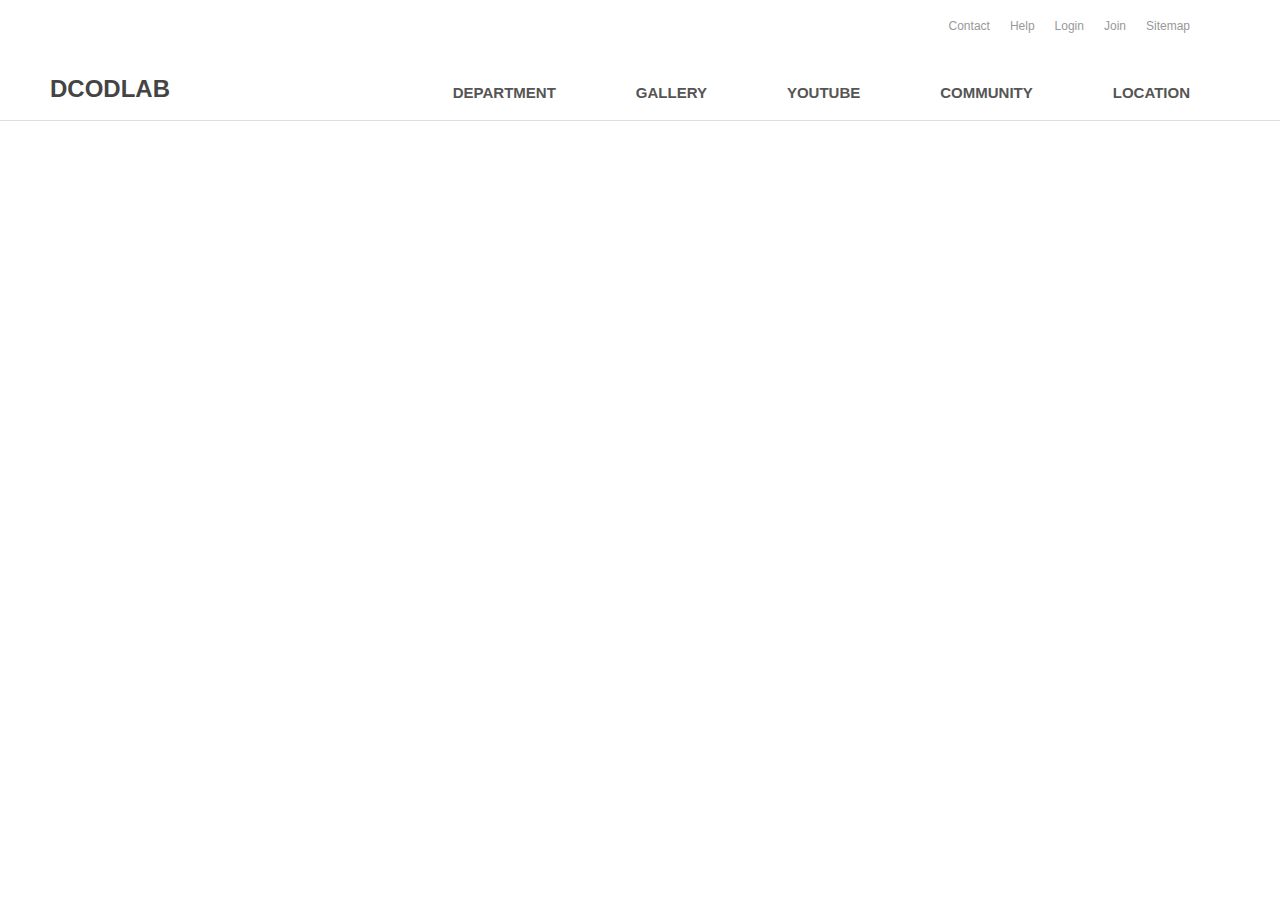
==== 기업형 웹 페이지 제작/index.html @ 9e2bd9cb "header 영역" ====
<!DOCTYPE html>
<html lang="ko">
<head>
    <meta charset="UTF-8">
    <meta http-equiv="x-ua-compatible" content="IE=EDGE">
    <meta name="viewport" content="width=device-width, initial-scale=1.0">
    <title>기업형 웹 페이지</title>
    <link rel="icon" href="favicon.ico" type="image/x-icon">
    <link rel="stylesheet" href="https://cdnjs.cloudflare.com/ajax/libs/font-awesome/6.2.1/css/all.min.css" integrity="sha512-MV7K8+y+gLIBoVD59lQIYicR65iaqukzvf/nwasF0nqhPay5w/9lJmVM2hMDcnK1OnMGCdVK+iQrJ7lzPJQd1w==" crossorigin="anonymous" referrerpolicy="no-referrer" />    <link rel="stylesheet" href="css/style.css">
    <link rel="stylesheet" href="css/style.css">
    <script defer src="js/ie.js"></script>
</head>
<body>
  <header>
    <div class="inner">
      <h1><a href="#">DCODLAB</a></h1>

      <ul id="gnb">
        <li><a href="#">DEPARTMENT</a></li>
        <li><a href="#">GALLERY</a></li>
        <li><a href="#">YOUTUBE</a></li>
        <li><a href="#">COMMUNITY</a></li>
        <li><a href="#">LOCATION</a></li>
      </ul>

      <ul class="util">
        <li><a href="#">Contact</a></li>
        <li><a href="#">Help</a></li>
        <li><a href="#">Login</a></li>
        <li><a href="#">Join</a></li>
        <li><a href="#">Sitemap</a></li>
      </ul>
    </div>

  </header>
</body>
</html>
---- 기업형 웹 페이지 제작/css/style.css ----
@charset "UTF-8";
* {
    margin: 0px;
    padding: 0px;
    box-sizing: border-box;
}
ul, ol {
    list-style: none;
}
a{
    text-decoration: none;
}
/* header */
header {
    width: 100%;
    border-bottom: 1px solid #ddd;
}
header .inner {
    width: 1180px;
    height: 120px;
    margin: 0px auto;
    position: relative;
}
header .inner h1 {
    position: absolute;
    left: 0px;
    bottom: 15px;
}
header .inner h1 a {
    font: bold 24px/1 "arial";
    color: #444;
}
/* header util 영역 */
header .inner .util {
    position: absolute;
    top: 20px;
    right: 30px;
}
header .inner .util li {
    float: left;
}
header .inner .util li a {
    display: block;
    font: 12px/1 "arial";
    color: #999;
    padding: 0px 10px;
}
/* header 주메뉴 영역 */
header .inner #gnb {
    position: absolute;
    bottom: 0px;
    right: 0px;
}
header .inner #gnb li {
    float: left;
}
header .inner #gnb li a {
    display: block;
    font: bold 15px/1 "arial";
    color: #555;
    padding: 20px 40px;
    transition: all 0.5s;
}
header .inner #gnb li a:hover {
    background: #555;
    color: #fff;
}
---- 기업형 웹 페이지 제작/css/style.css ----
@charset "UTF-8";
* {
    margin: 0px;
    padding: 0px;
    box-sizing: border-box;
}
ul, ol {
    list-style: none;
}
a{
    text-decoration: none;
}
/* header */
header {
    width: 100%;
    border-bottom: 1px solid #ddd;
}
header .inner {
    width: 1180px;
    height: 120px;
    margin: 0px auto;
    position: relative;
}
header .inner h1 {
    position: absolute;
    left: 0px;
    bottom: 15px;
}
header .inner h1 a {
    font: bold 24px/1 "arial";
    color: #444;
}
/* header util 영역 */
header .inner .util {
    position: absolute;
    top: 20px;
    right: 30px;
}
header .inner .util li {
    float: left;
}
header .inner .util li a {
    display: block;
    font: 12px/1 "arial";
    color: #999;
    padding: 0px 10px;
}
/* header 주메뉴 영역 */
header .inner #gnb {
    position: absolute;
    bottom: 0px;
    right: 0px;
}
header .inner #gnb li {
    float: left;
}
header .inner #gnb li a {
    display: block;
    font: bold 15px/1 "arial";
    color: #555;
    padding: 20px 40px;
    transition: all 0.5s;
}
header .inner #gnb li a:hover {
    background: #555;
    color: #fff;
}
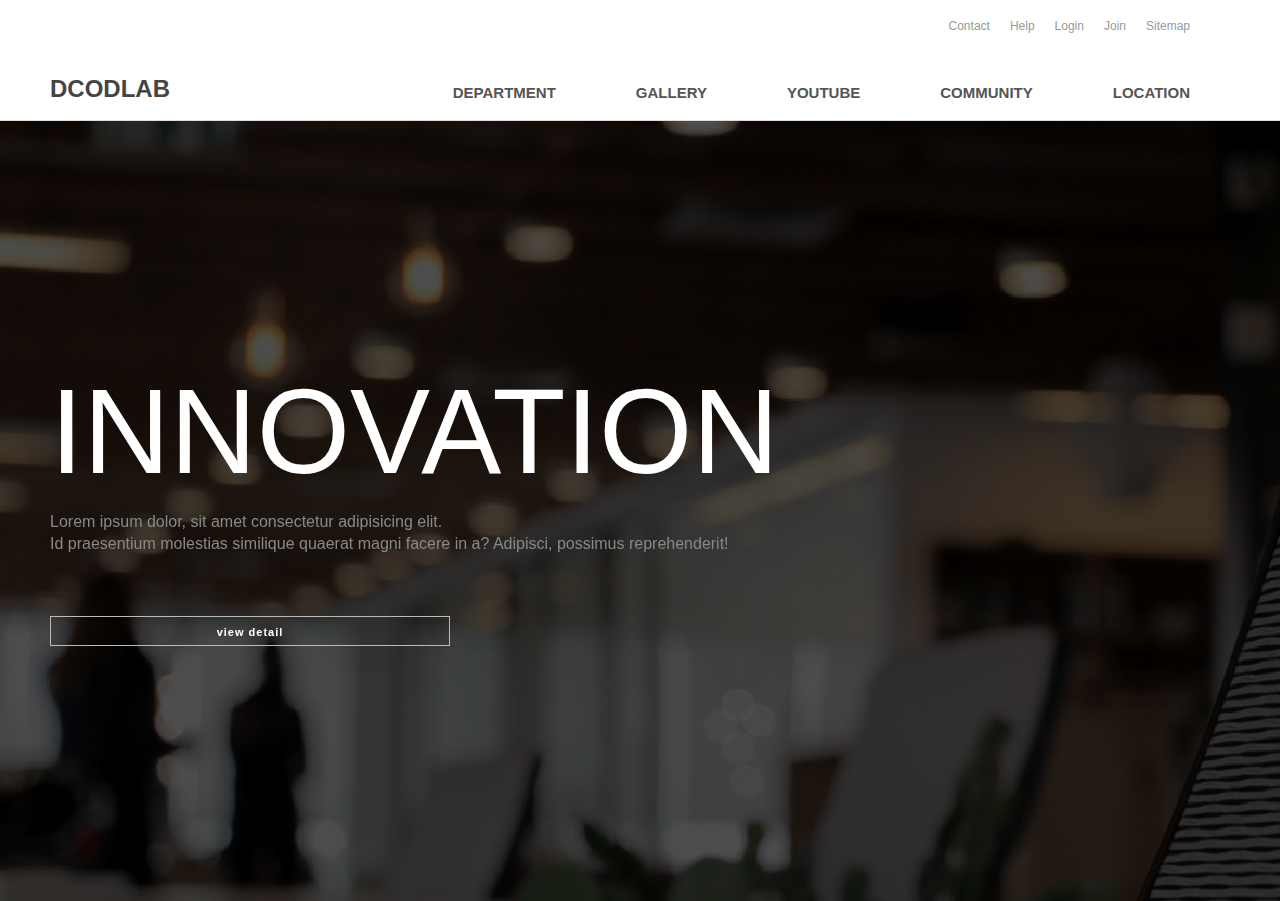
==== commit d6169593: "figuer 영역" ====
--- a/기업형 웹 페이지 제작/index.html
+++ b/기업형 웹 페이지 제작/index.html
@@ -11,27 +11,35 @@
     <script defer src="js/ie.js"></script>
 </head>
 <body>
-  <header>
-    <div class="inner">
-      <h1><a href="#">DCODLAB</a></h1>
+    <header>
+        <div class="inner">
+          <h1><a href="#">DCODLAB</a></h1>
 
-      <ul id="gnb">
-        <li><a href="#">DEPARTMENT</a></li>
-        <li><a href="#">GALLERY</a></li>
-        <li><a href="#">YOUTUBE</a></li>
-        <li><a href="#">COMMUNITY</a></li>
-        <li><a href="#">LOCATION</a></li>
-      </ul>
+          <ul id="gnb">
+            <li><a href="#">DEPARTMENT</a></li>
+            <li><a href="#">GALLERY</a></li>
+            <li><a href="#">YOUTUBE</a></li>
+            <li><a href="#">COMMUNITY</a></li>
+            <li><a href="#">LOCATION</a></li>
+          </ul>
 
-      <ul class="util">
-        <li><a href="#">Contact</a></li>
-        <li><a href="#">Help</a></li>
-        <li><a href="#">Login</a></li>
-        <li><a href="#">Join</a></li>
-        <li><a href="#">Sitemap</a></li>
-      </ul>
-    </div>
-
-  </header>
+          <ul class="util">
+            <li><a href="#">Contact</a></li>
+            <li><a href="#">Help</a></li>
+            <li><a href="#">Login</a></li>
+            <li><a href="#">Join</a></li>
+            <li><a href="#">Sitemap</a></li>
+          </ul>
+        </div>
+    </header>
+    <figure>
+        <video src="img/visual.mp4" autoplay muted loop></video>
+        <div class="inner">
+            <h1>INNOVATION</h1>
+            <p>Lorem ipsum dolor, sit amet consectetur adipisicing elit. <br>
+                Id praesentium molestias similique quaerat magni facere in a? Adipisci, possimus reprehenderit!</p>
+            <a href="#">view detail</a>
+        </div>
+    </figure>
 </body>
 </html>--- a/기업형 웹 페이지 제작/css/style.css
+++ b/기업형 웹 페이지 제작/css/style.css
@@ -65,3 +65,59 @@
     background: #555;
     color: #fff;
 }
+/* visual */
+figure {
+    width: 100%;
+    height: calc(100vh - 120px);    /* 전체 브라우저 높이에서 120px만큼 빼줌 */
+    background: #000;
+    position: relative;
+    overflow: hidden;
+    padding-top: 250px;
+}
+figure video {
+    object-fit: cover;
+    width: 100%;
+    height: 100%;
+    opacity: 0.3;
+    position: absolute;
+    top: 0px;
+    left: 0px;
+}
+figure .inner {
+    width: 1180px;
+    margin: 0px auto;
+    position: relative;
+}
+figure .inner h1 {
+    font: normal 120px/1 "arial";
+    color: #fff;
+    margin-bottom: 20px;
+}
+figure .inner p {
+    font: 16px/1.4 "arial";
+    color: #888;
+    margin-bottom: 60px;
+}
+figure .inner a {
+    display: block;
+    width: 400px;
+    height: 30px;
+    border: 1px solid #bbb;
+    font: bold 11px/30px "arial";
+    color: #fff;
+    text-align: center;
+    letter-spacing: 1px;
+    transition: all 0.5s;
+}
+figure .inner a:hover {
+    background: #fff;
+    color: #555;
+}
+
+
+
+
+
+
+
+
--- a/기업형 웹 페이지 제작/css/style.css
+++ b/기업형 웹 페이지 제작/css/style.css
@@ -65,3 +65,59 @@
     background: #555;
     color: #fff;
 }
+/* visual */
+figure {
+    width: 100%;
+    height: calc(100vh - 120px);    /* 전체 브라우저 높이에서 120px만큼 빼줌 */
+    background: #000;
+    position: relative;
+    overflow: hidden;
+    padding-top: 250px;
+}
+figure video {
+    object-fit: cover;
+    width: 100%;
+    height: 100%;
+    opacity: 0.3;
+    position: absolute;
+    top: 0px;
+    left: 0px;
+}
+figure .inner {
+    width: 1180px;
+    margin: 0px auto;
+    position: relative;
+}
+figure .inner h1 {
+    font: normal 120px/1 "arial";
+    color: #fff;
+    margin-bottom: 20px;
+}
+figure .inner p {
+    font: 16px/1.4 "arial";
+    color: #888;
+    margin-bottom: 60px;
+}
+figure .inner a {
+    display: block;
+    width: 400px;
+    height: 30px;
+    border: 1px solid #bbb;
+    font: bold 11px/30px "arial";
+    color: #fff;
+    text-align: center;
+    letter-spacing: 1px;
+    transition: all 0.5s;
+}
+figure .inner a:hover {
+    background: #fff;
+    color: #555;
+}
+
+
+
+
+
+
+
+
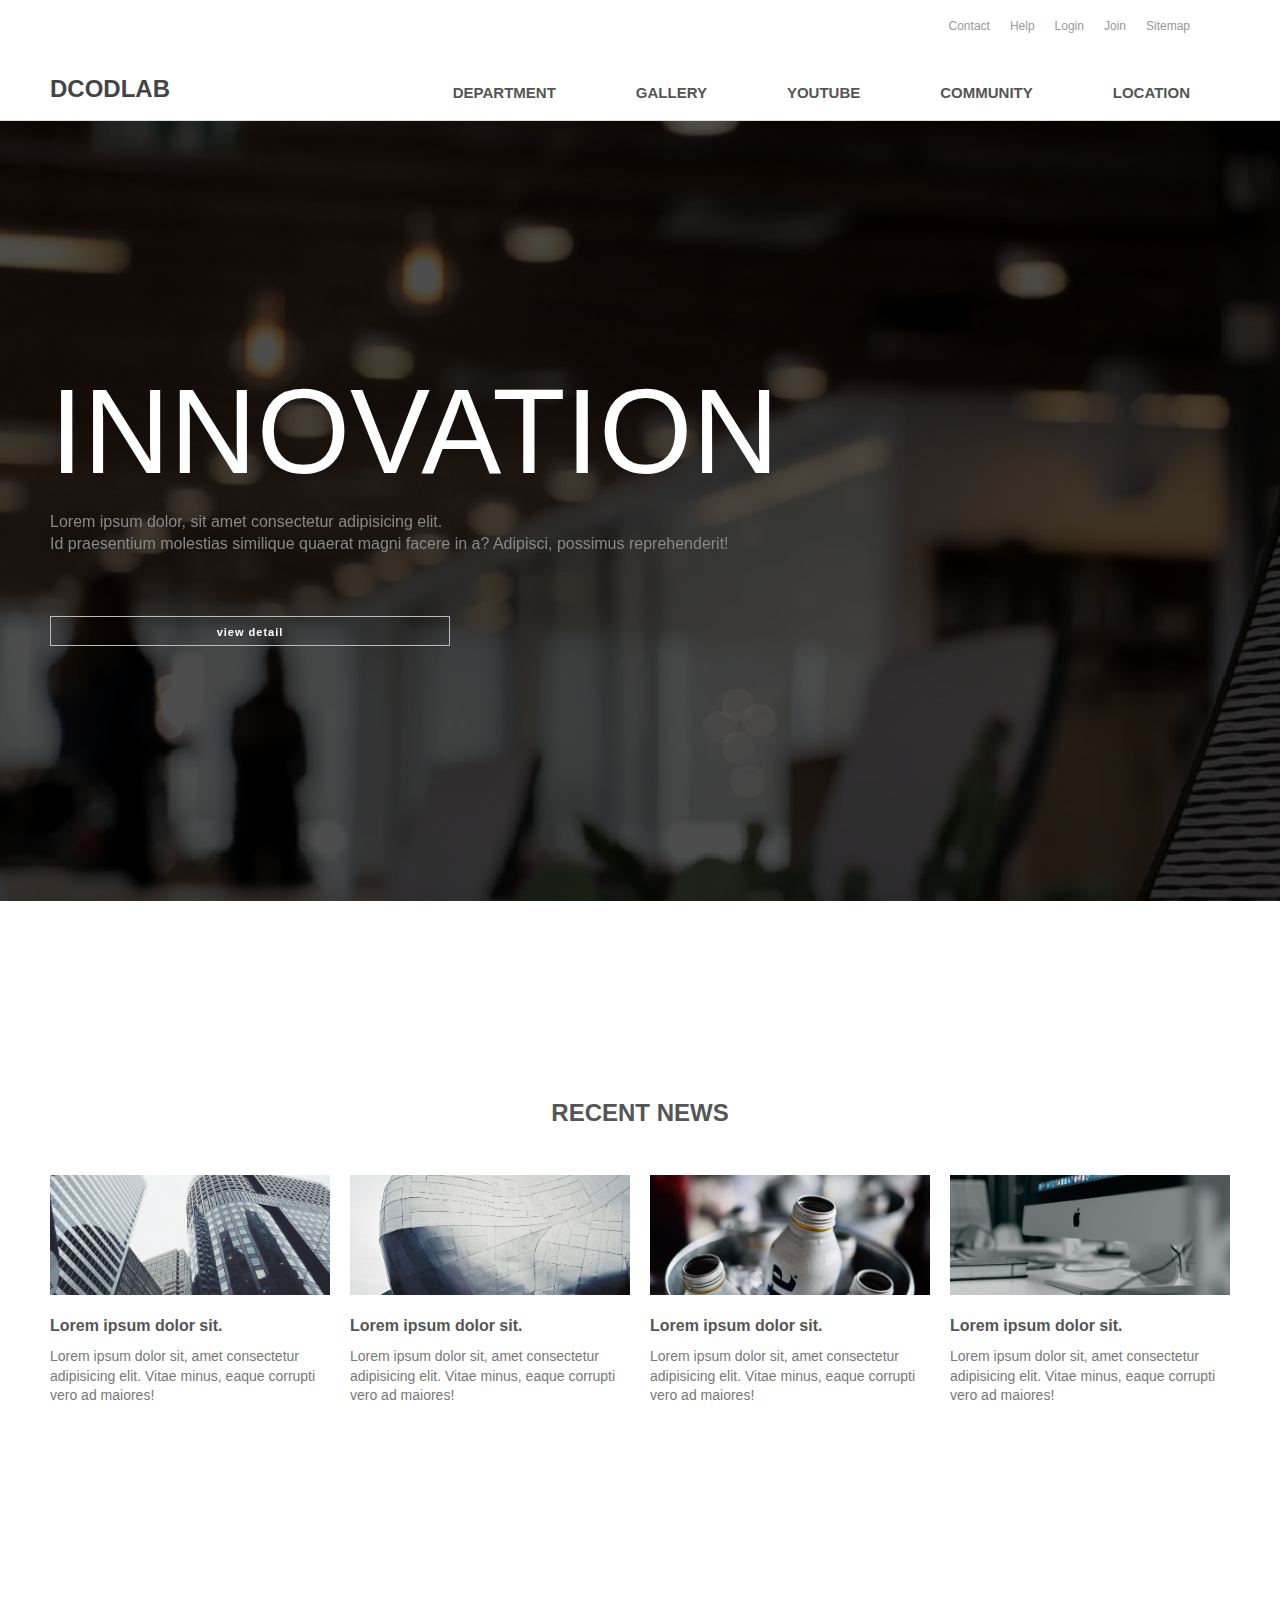
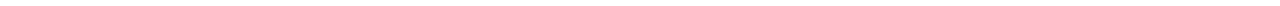
==== commit 8fec913a: "section 영역" ====
--- a/기업형 웹 페이지 제작/index.html
+++ b/기업형 웹 페이지 제작/index.html
@@ -41,5 +41,46 @@
             <a href="#">view detail</a>
         </div>
     </figure>
+    <section>
+        <div class="inner">
+            <h1>RECENT NEWS</h1>
+            <div class="wrap">
+                <article>
+                    <div class="pic">
+                        <img src="img/news1.jpg" alt="1번째 콘텐츠 이미지">
+                    </div>
+                    <h2><a href="#">Lorem ipsum dolor sit.</a></h2>
+                    <p>Lorem ipsum dolor sit, amet consectetur adipisicing elit. Vitae minus, eaque corrupti vero ad
+                        maiores!</p>
+                </article>
+
+                <article>
+                    <div class="pic">
+                        <img src="img/news2.jpg" alt="2번째 콘텐츠 이미지">
+                    </div>
+                    <h2><a href="#">Lorem ipsum dolor sit.</a></h2>
+                    <p>Lorem ipsum dolor sit, amet consectetur adipisicing elit. Vitae minus, eaque corrupti vero ad
+                        maiores!</p>
+                </article>
+
+                <article>
+                    <div class="pic">
+                        <img src="img/news3.jpg" alt="3번째 콘텐츠 이미지">
+                    </div>
+                    <h2><a href="#">Lorem ipsum dolor sit.</a></h2>
+                    <p>Lorem ipsum dolor sit, amet consectetur adipisicing elit. Vitae minus, eaque corrupti vero ad
+                        maiores!</p>
+                </article>
+
+                <article>
+                    <div class="pic">
+                        <img src="img/news4.jpg" alt="4번째 콘텐츠 이미지">
+                    </div>
+                    <h2><a href="#">Lorem ipsum dolor sit.</a></h2>
+                    <p>Lorem ipsum dolor sit, amet consectetur adipisicing elit. Vitae minus, eaque corrupti vero ad
+                        maiores!</p>
+            </div>
+        </div>
+    </section>
 </body>
 </html>--- a/기업형 웹 페이지 제작/css/style.css
+++ b/기업형 웹 페이지 제작/css/style.css
@@ -113,11 +113,60 @@
     background: #fff;
     color: #555;
 }
+/* news */
+section {
+    width: 100%;
+    padding: 200px 0px;
+}
+section .inner {
+    width: 1180px;
+    margin: 0px auto;
+}
 
-
-
-
-
-
-
-
+section .inner h1 {
+    font: bold 24px/1 "arial";
+    color: #555;
+    text-align: center;
+    margin-bottom: 50px;
+}
+section .inner .wrap {
+    width: 100%;
+}
+section .inner .wrap::after {
+    content: "";
+    display: block;
+    clear: both;
+}
+section .inner .wrap article {
+    width: 280px;
+    float: left;
+    margin-right: 20px;
+}
+section .inner .wrap article:last-child {
+/* 맨 오른쪽 마지막 요소의 여백만 제거 */
+    margin-right: 0px;
+}
+section .inner .wrap article h2 {
+    margin-bottom: 10px;
+}
+section .inner .wrap article h2 a {
+    font: bold 16px/1 "arial";
+    color: #555;
+}
+section .inner .wrap article p {
+    font: 14px/1.4 "arial";
+    color: #777;
+}
+section .inner .wrap article .pic {
+    width: 100%;
+    height: 120px;
+    background: #333;
+    margin-bottom: 15px;
+    position: relative;
+    overflow: hidden;
+}
+section .inner .wrap article .pic img {
+    object-fit: cover;
+    width: 100%;
+    height: 100%;
+}--- a/기업형 웹 페이지 제작/css/style.css
+++ b/기업형 웹 페이지 제작/css/style.css
@@ -113,11 +113,60 @@
     background: #fff;
     color: #555;
 }
+/* news */
+section {
+    width: 100%;
+    padding: 200px 0px;
+}
+section .inner {
+    width: 1180px;
+    margin: 0px auto;
+}
 
-
-
-
-
-
-
-
+section .inner h1 {
+    font: bold 24px/1 "arial";
+    color: #555;
+    text-align: center;
+    margin-bottom: 50px;
+}
+section .inner .wrap {
+    width: 100%;
+}
+section .inner .wrap::after {
+    content: "";
+    display: block;
+    clear: both;
+}
+section .inner .wrap article {
+    width: 280px;
+    float: left;
+    margin-right: 20px;
+}
+section .inner .wrap article:last-child {
+/* 맨 오른쪽 마지막 요소의 여백만 제거 */
+    margin-right: 0px;
+}
+section .inner .wrap article h2 {
+    margin-bottom: 10px;
+}
+section .inner .wrap article h2 a {
+    font: bold 16px/1 "arial";
+    color: #555;
+}
+section .inner .wrap article p {
+    font: 14px/1.4 "arial";
+    color: #777;
+}
+section .inner .wrap article .pic {
+    width: 100%;
+    height: 120px;
+    background: #333;
+    margin-bottom: 15px;
+    position: relative;
+    overflow: hidden;
+}
+section .inner .wrap article .pic img {
+    object-fit: cover;
+    width: 100%;
+    height: 100%;
+}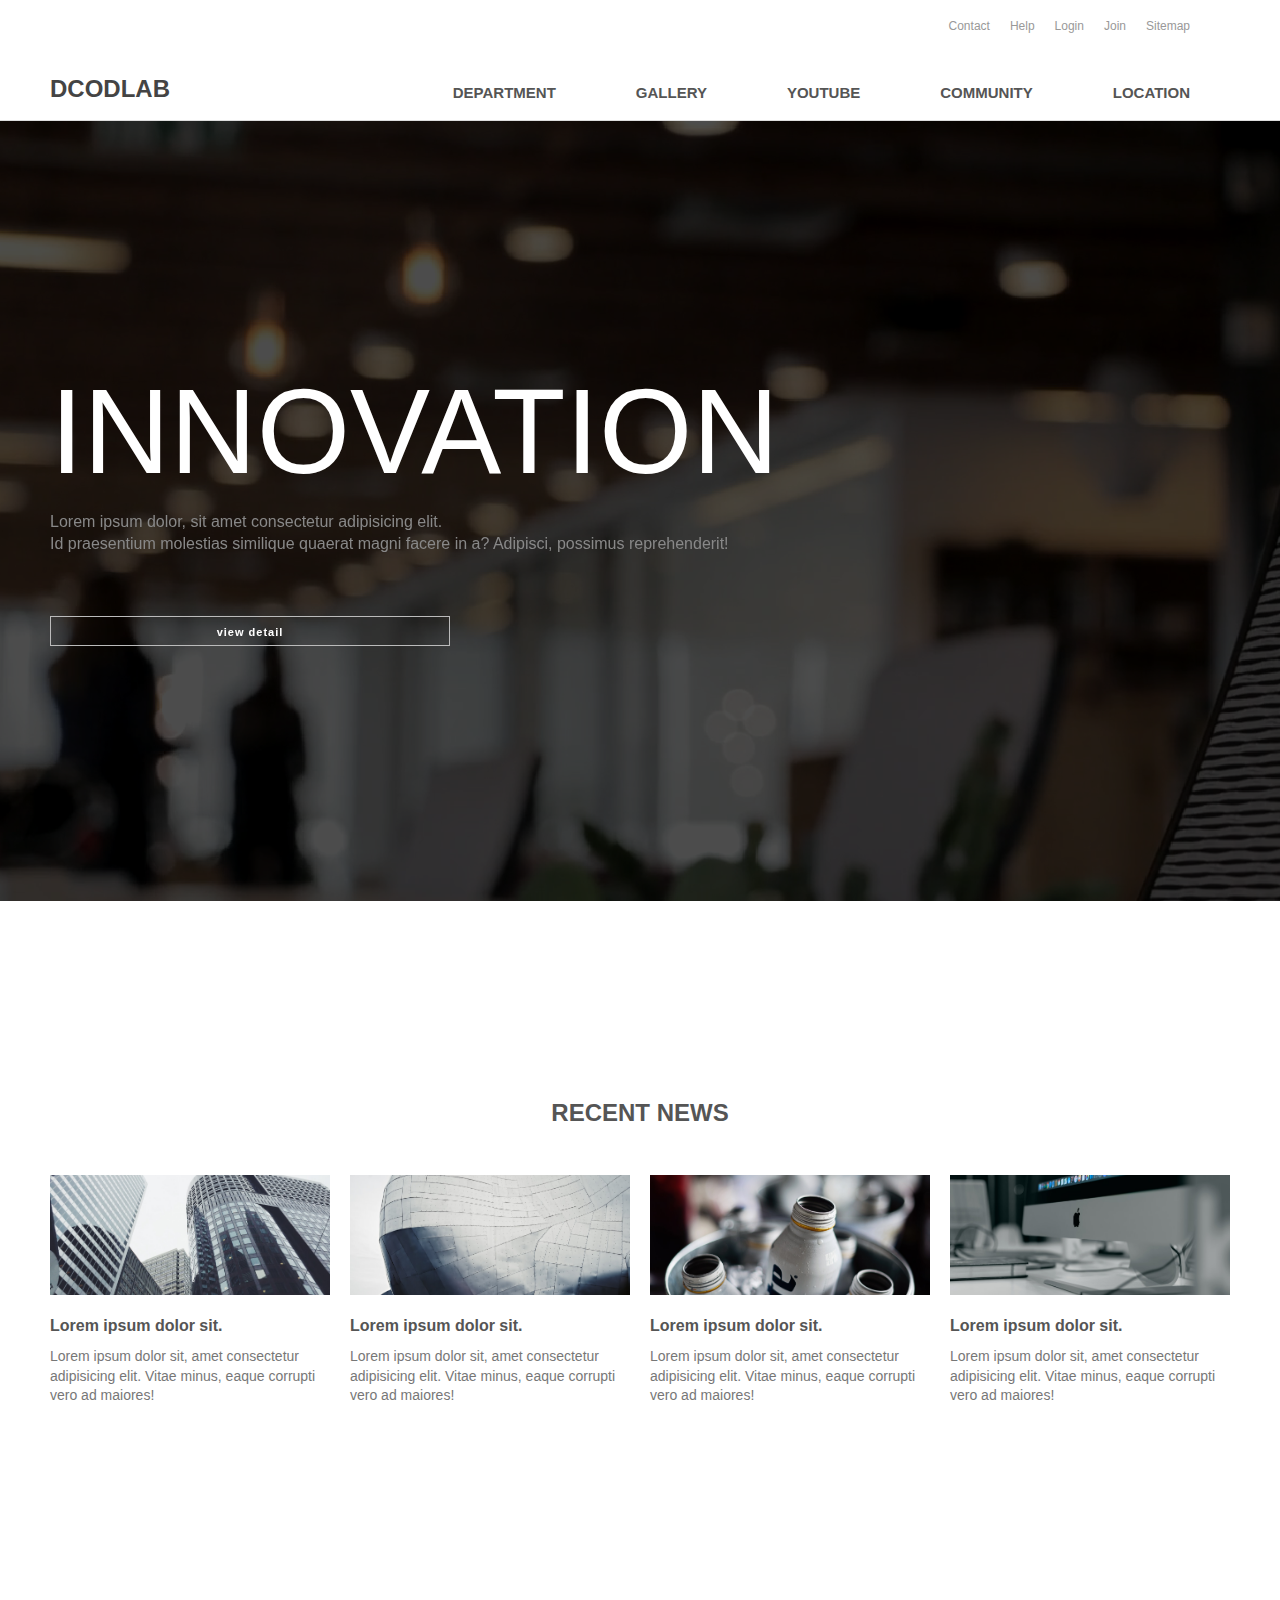
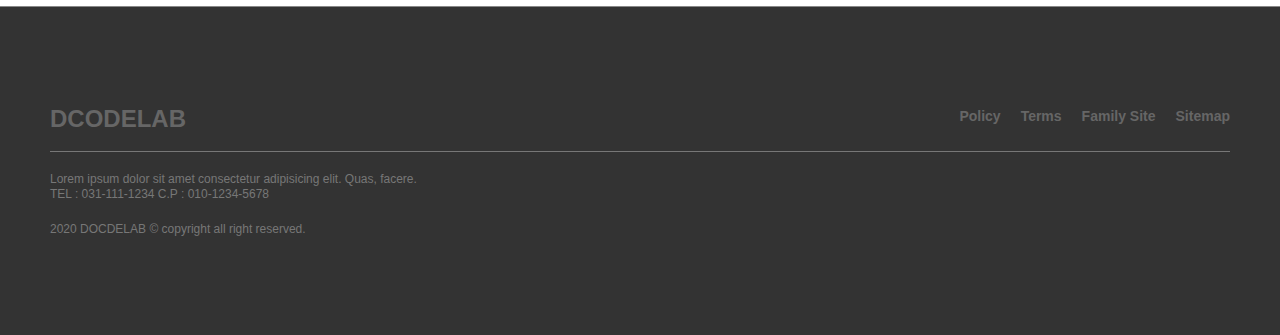
==== commit 5f7f183f: "footer 영역" ====
--- a/기업형 웹 페이지 제작/index.html
+++ b/기업형 웹 페이지 제작/index.html
@@ -82,5 +82,28 @@
             </div>
         </div>
     </section>
+    <footer>
+        <div class="inner">
+        <div class="upper">
+            <h1>DCODELAB</h1>
+            <ul>
+                <li><a href="#">Policy</a></li>
+                <li><a href="#">Terms</a></li>
+                <li><a href="#">Family Site</a></li>
+                <li><a href="#">Sitemap</a></li>
+            </ul>
+        </div>
+
+        <div class="lower">
+            <address>
+                Lorem ipsum dolor sit amet consectetur adipisicing elit. Quas, facere.<br>
+                TEL : 031-111-1234 C.P : 010-1234-5678
+            </address>
+            <p>
+                2020 DOCDELAB &copy; copyright all right reserved.
+            </p>
+        </div>
+        </div>
+    </footer>
 </body>
 </html>--- a/기업형 웹 페이지 제작/css/style.css
+++ b/기업형 웹 페이지 제작/css/style.css
@@ -169,4 +169,56 @@
     object-fit: cover;
     width: 100%;
     height: 100%;
+}
+/* fotter */
+footer {
+    width: 100%;
+    background: #333;
+    padding: 100px 0;
+    border-top: 1px solid #888;
+}
+footer .inner {
+    width: 1180px;
+    margin: 0px auto;
+}
+footer .inner .upper {
+    width: 100%;
+    border-bottom: 1px solid #777;
+    padding-bottom: 20px;
+}
+footer .inner .upper::after {
+    content: "";
+    display: block;
+    clear: both;
+}
+footer .inner .upper h1 {
+    float: left;
+    font: bold 24px/1 "arial";
+    color: #666;
+}
+footer .inner .upper ul {
+    float: right;
+}
+footer .inner .upper ul li {
+    float: left;
+    margin-left: 20px;
+}
+footer .inner .upper ul li a {
+    font: bold 14px/1 "arial";
+    color: #666;
+}
+footer .inner .lower {
+    width: 100%;
+    padding-top: 20px;
+}
+footer .inner .lower address {
+    width: 100%;
+    font: 12px/1.3 "arial";
+    color: #777;
+    margin-bottom: 20px;
+}
+footer .inner .lower p {
+    width: 100%;
+    font: 12px/1 "arial";
+    color: #777;
 }--- a/기업형 웹 페이지 제작/css/style.css
+++ b/기업형 웹 페이지 제작/css/style.css
@@ -169,4 +169,56 @@
     object-fit: cover;
     width: 100%;
     height: 100%;
+}
+/* fotter */
+footer {
+    width: 100%;
+    background: #333;
+    padding: 100px 0;
+    border-top: 1px solid #888;
+}
+footer .inner {
+    width: 1180px;
+    margin: 0px auto;
+}
+footer .inner .upper {
+    width: 100%;
+    border-bottom: 1px solid #777;
+    padding-bottom: 20px;
+}
+footer .inner .upper::after {
+    content: "";
+    display: block;
+    clear: both;
+}
+footer .inner .upper h1 {
+    float: left;
+    font: bold 24px/1 "arial";
+    color: #666;
+}
+footer .inner .upper ul {
+    float: right;
+}
+footer .inner .upper ul li {
+    float: left;
+    margin-left: 20px;
+}
+footer .inner .upper ul li a {
+    font: bold 14px/1 "arial";
+    color: #666;
+}
+footer .inner .lower {
+    width: 100%;
+    padding-top: 20px;
+}
+footer .inner .lower address {
+    width: 100%;
+    font: 12px/1.3 "arial";
+    color: #777;
+    margin-bottom: 20px;
+}
+footer .inner .lower p {
+    width: 100%;
+    font: 12px/1 "arial";
+    color: #777;
 }